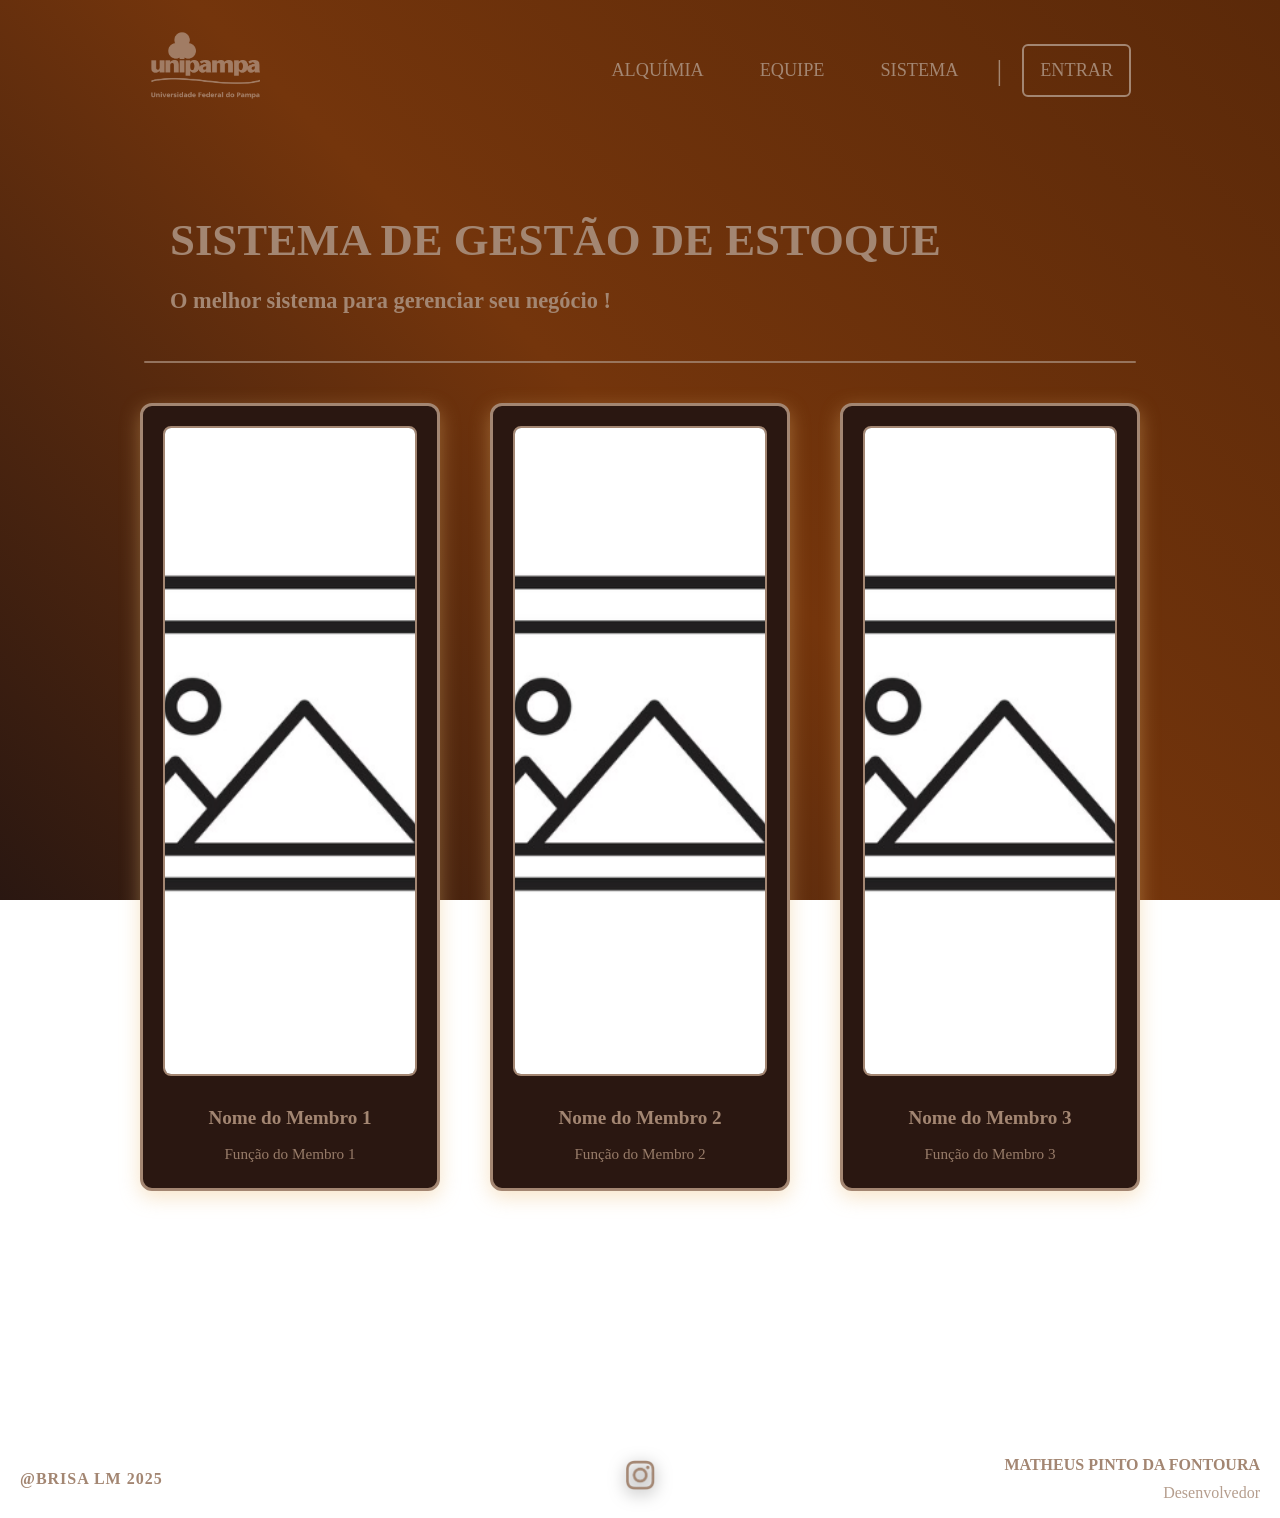
==== equipe_INDEX.html @ 90c3cfab "Nv_Sistema Início do sistema" ====
<!DOCTYPE html>
<html lang="pt-BR">

<head>
  <meta charset="UTF-8" />
  <meta name="viewport" content="width=device-width, initial-scale=1.0" />
  <title>Alquímia Taverna — Equipe</title>
  <link rel="stylesheet" href="SRC/style_INDEX.css" />
</head>

<body>

  <!-- ==================== HEADER (REUTILIZÁVEL) ==================== -->
  <header class="header">
    <div class="header-container">
      <a href="https://unipampa.edu.br/portal/" class="logo-link">
        <img src="SRC/image/Logo_UNIPAMPA.png" alt="UNIPAMPA" class="logo-unipampa" />
      </a>

      <nav class="nav-menu" aria-label="Navegação principal">
        <a class="nav-btn" href="index.html">ALQUÍMIA</a>
        <a class="nav-btn" href="equipe_INDEX.html">EQUIPE</a>
        <a class="nav-btn" href="sistema_INDEX.html">SISTEMA</a>
        <span class="nav-divider">|</span>
        <a href="PHP/in/t_login.php" class="nav-btn btn-entrar">ENTRAR</a>
      </nav>
    </div>
  </header>

  <!-- ==================== CONTEÚDO PRINCIPAL DA PÁGINA ==================== -->
  <main>
    <section id="equipe-page" class="section equipe-page-section">
      <div class="container">

        <!-- TÍTULO DA PÁGINA -->
        <div class="tittle">
          <h1 class="alquimia-title"><strong>SISTEMA DE GESTÃO DE ESTOQUE</strong></h1>
          <h3 class="alquimia-subtitle">O melhor sistema para gerenciar seu negócio !</h3>
        </div>

        <!-- DIVISÓRIA -->
        <div class="title-divider"></div>

        <!-- 3 IMAGENS COM LEGENDAS CENTRALIZADAS -->
        <div class="equipe-grid">
          <div class="equipe-item">
            <img src="SRC/image/img_TEMPORARIO.png" alt="Membro da equipe 1" class="equipe-image" />
            <div class="equipe-legend">
              <h4>Nome do Membro 1</h4>
              <p>Função do Membro 1</p>
            </div>
          </div>

          <div class="equipe-item">
            <img src="SRC/image/img_TEMPORARIO.png" alt="Membro da equipe 2" class="equipe-image" />
            <div class="equipe-legend">
              <h4>Nome do Membro 2</h4>
              <p>Função do Membro 2</p>
            </div>
          </div>

          <div class="equipe-item">
            <img src="SRC/image/img_TEMPORARIO.png" alt="Membro da equipe 3" class="equipe-image" />
            <div class="equipe-legend">
              <h4>Nome do Membro 3</h4>
              <p>Função do Membro 3</p>
            </div>
          </div>
        </div>

    </section>
  </main>

  <!-- ==================== FOOTER ==================== -->
  <footer class="footer">
    <div class="footer-container">

      <!-- LATERAL ESQUERDA -->
      <div class="footer-left">
        <p class="footer-brand"><strong>@BRISA LM 2025</strong></p>
      </div>

      <!-- CENTRO -->
      <div class="footer-center">
        <a href="https://www.instagram.com/alquimiataverna?utm_source=ig_web_button_share_sheet&igsh=ZDNlZDc0MzIxNw=="
          class="link-instagram">
          <img src="SRC/image/icons/26-icon.png" alt="instagram Alquímia Taverna" class="footer-icon" />
        </a>
      </div>

      <!-- LATERAL DIREITA -->
      <div class="footer-right">
        <h2 class="dev-name">MATHEUS PINTO DA FONTOURA</h2>
        <h4 class="dev-role">Desenvolvedor</h4>
      </div>

    </div>
  </footer>
  <script src="SRC/script_INDEX.js"></script>

</body>

</html>
---- SRC/style_INDEX.css ----
/* ========================= FONTES ========================= */
@font-face {
  font-family: "montserrat-arabic semibold";
  src: url("../CSS/FONTS/Montserrat-Arabic-SemiBold.otf");
}

@font-face {
  font-family: "montserrat-arabic light";
  src: url("../CSS/FONTS/Montserrat-Arabic\ Light\ 300.otf");
}

/* ========================= BASE ========================= */
* {
  margin: 0;
  padding: 0;
  box-sizing: border-box;
}

html {
  scroll-behavior: smooth;
}

body {
  font-family: "montserrat-arabic light", "montserrat-arabic semibold";
  color: #a38672;
  background: linear-gradient(45deg, #2a1711, #74350c, #5b2909);
  background-attachment: fixed;
  line-height: 1.8;
}

/* ========================= HEADER ========================= */
.header {
  position: fixed;
  top: 0;
  left: 0;
  right: 0;
  font-size: 1.2em;
  z-index: 1000;
  padding: 30px 26px;
}

.header-container {
  max-width: 80%;
  margin: 0 auto;
  display: flex;
  justify-content: space-between;
  align-items: center;
}

.logo-unipampa {
  height: 70px;
  width: auto;
  transition: 0.3s ease;
}

.logo-unipampa:hover {
  transform: scale(1.05);
}

.nav-menu {
  display: flex;
  align-items: center;
  gap: 20px;
}

.nav-btn {
  background: transparent;
  border: 2px solid transparent;
  color: #a38672;
  padding: 8px 16px;
  cursor: pointer;
  font-family: "montserrat-arabic semibold";
  font-size: 0.95em;
  border-radius: 6px;
  transition: 0.3s ease;
  text-decoration: none;
}

.nav-btn:hover {
  border: 2px solid #a38672;
}

.nav-divider {
  color: #a38672;
  font-size: 1.5em;
}

.btn-entrar {
  background: transparent;
  color: #a38672;
  border: 2px solid #a38672;
  text-decoration: none;
}

.btn-entrar:hover {
  background: #a38672;
  color: #2a1711;
}

/* ========================= HERO ========================= */
.hero {
  position: relative;
  min-height: 100vh;
  display: flex;
  justify-content: center;
  align-items: center;
  text-align: center;
  padding-top: 80px;
  overflow: hidden;
  background: linear-gradient(45deg, #2a1711, #74350c, #5b2909);
}

.hero::before {
  content: "";
  position: absolute;
  inset: 0;
  background-image: url("../IMAGE/fun_INDEX.png");
  background-repeat: no-repeat;
  background-position: center;
  background-size: 900px auto;
  opacity: 0.2;
  z-index: 0;
  pointer-events: none;
}

.hero-content {
  position: relative;
  z-index: 1;
}

.hero-logo {
  width: 660px;
  height: auto;
  margin-bottom: 25px;
  filter: drop-shadow(0 4px 12px rgba(0, 0, 0, 0.5));
}

.hero h1 {
  font-family: "montserrat-arabic semibold";
  font-size: 3.4em;
  margin-bottom: 10px;
  color: #a38672;
}

.hero p {
  font-size: 1.3em;
  color: #a38672;
  margin-bottom: 30px;
}

.cta-btn {
  padding: 12px 32px;
  background: #a38672;
  color: #3a1f17;
  border-radius: 8px;
  border: 2px solid #a38672;
  text-decoration: none;
  font-family: "montserrat-arabic semibold";
  transition: 0.3s ease;
}

.cta-btn:hover {
  background: transparent;
  color: #a38672;
}

/* ========================= ALQUÍMIA ========================= */
.alquimia-section {
  margin: 230px auto 200px auto;
}

/* ========================= CONTAINER ========================= */
.container {
  width: 100%;
  padding-left: 20px;
  padding-right: 20px;
}

.container-equipe {
  max-width: 1100px;
  margin: 0 0 200px 0;
}

/* ========================= PÁGINAS SEM HERO ========================= */
.equipe-page-section {
  margin: 200px auto 50px auto;
  display: flex;
  align-items: center;
  flex-wrap: nowrap;
  flex-direction: column;
}

/* ========================= LAYOUT ALQUÍMIA ========================= */
.alquimia-layout {
  display: flex;
  justify-content: space-evenly;
  flex-wrap: nowrap;
  align-items: center;
}

.tittle {
  text-align: left;
  margin-bottom: 40px;
  margin-left: 150px;
}

.alquimia-title {
  font-family: "montserrat-arabic semibold";
  font-size: 2.8em;
  color: #a38672;
}

.alquimia-subtitle {
  font-size: 1.4em;
  color: #a38672;
}

.title-divider {
  width: 80%;
  height: 2px;
  background-color: #a38672;
  margin: 20px auto 40px auto;
  border-radius: 2px;
  opacity: 0.8;
}

.text {
  flex: 1;
  max-width: 500px;
  line-height: 1.8;
  font-size: 1.15em;
  text-align: justify;
  color: #a38672;
}

.map {
  flex: 1;
  max-width: 500px;
  display: flex;
  flex-direction: column;
  align-items: center;
  gap: 12px;
}

.map-frame {
  width: 100%;
  height: 350px;
  border: 3px solid #a38672;
  border-radius: 12px;
  box-shadow: 0 8px 20px rgba(0, 0, 0, 0.4);
}

.map-location {
  font-family: "montserrat-arabic semibold";
  color: #a38672;
  font-size: 1.1em;
  text-align: center;
}

/* Responsivo Alquímia */
@media (max-width: 900px) {
  .alquimia-layout {
    flex-direction: column;
    align-items: center;
  }

  .text {
    max-width: 100%;
  }

  .map {
    max-width: 100%;
  }

  .map-frame {
    width: 100%;
  }
}

/* ========================= EQUIPE ========================= */
.equipe-grid {
  display: grid;
  grid-template-columns: repeat(3, 1fr);
  gap: 50px;
  max-width: 1000px;
  margin: 40px auto 200px auto;
  justify-items: center;
}

.equipe-item {
  text-align: center;
  background: #2a1711;
  border: 3px solid #a38672;
  border-radius: 12px;
  padding: 20px;
  box-shadow: 0 6px 20px rgba(235, 188, 117, 0.4);
  transition: transform 0.3s ease;
}

.equipe-item:hover {
  transform: translateY(-10px);
}

.equipe-image {
  width: 100%;
  max-width: 650px;
  height: 650px;
  object-fit: cover;
  border-radius: 8px;
  margin-bottom: 15px;
  border: 2px solid #a38672;
}

.equipe-legend h4 {
  font-family: "montserrat-arabic semibold";
  font-size: 1.2em;
  color: #a38672;
  margin-bottom: 5px;
}

.equipe-legend p {
  font-size: 0.95em;
  color: #a38672;
  opacity: 0.9;
  margin: 0;
}

@media (max-width: 768px) {
  .equipe-grid {
    grid-template-columns: 1fr;
    gap: 20px;
  }

  .equipe-image {
    max-width: 200px;
    height: 200px;
  }
}

/* ========================= CARROSSEL (SISTEMA) ========================= */
.sistema-carousel {
  display: flex;
  width: 100%;
  min-height: 50vh;
  align-items: center;
  justify-content: center;
  gap: 16px;
}

.carousel-slider {
  position: relative;
  display: flex;
  align-items: center;
  justify-content: center;
  width: 700px;

  overflow: hidden;
  border: 3px solid #a38672;
  border-radius: 10px;
  box-shadow: 0 10px 30px rgba(218, 174, 108, 0.45);
}

.carousel-track {
  display: flex;
  transition: transform 0.45s ease;
  will-change: transform;
}

.carousel-slide {
  position: absolute;
  width: 100%;
  display: flex;
  flex-direction: column;
  align-items: center;
  justify-content: center;
  border-radius: 20px;
  gap: 14px;
}

.carousel-img {
  width: 100%;
  height: 420px;
  object-fit: cover;
  border-radius: 10px;
  border: 2px solid #a38672;
  display: block;
}

.carousel-legend h4 {
  font-family: "montserrat-arabic semibold";
  margin: 0 0 6px 0;
  color: #a38672;
}

.carousel-legend p {
  margin: auto;
  opacity: 0.9;
}

.btn-prev,
.btn-next {
  background: transparent;
  border: none;
  width: 50px;
  height: 50px;
  transition: 0.2s ease;
  flex-shrink: 0;
  gap: 16px;
}
.btn-prev img,
.btn-next img {
  width: 100%;
  height: auto;
  filter: drop-shadow(0 4px 8px rgba(218, 174, 108, 0.45));
}

.btn-prev:hover,
.btn-next:hover {
  transform: scale(1.08);
}

@media (max-width: 900px) {
  .sistema-carousel {
    gap: 10px;
  }

  .carousel-img {
    height: 320px;
  }

  .carousel-btn {
    width: 46px;
    height: 46px;
  }
}

@media (max-width: 650px) {
  .sistema-carousel {
    flex-direction: column;
  }

  .carousel-btn {
    width: 46px;
    height: 46px;
  }

  .carousel-img {
    height: 260px;
  }
}

/* ========================= FOOTER ========================= */
.footer {
  padding: 10px 20px;
  color: #a38672;
}

.footer-container {
  max-width: 1400px;
  margin: 0 auto;
  display: flex;
  justify-content: space-between;
  align-items: center;
}

.footer-left {
  flex: 1;
  text-align: left;
}

.footer-brand {
  font-family: "montserrat-arabic light";
  font-size: 1em;
  letter-spacing: 1px;
}

.footer-center {
  flex: 0 0 auto;
  text-align: center;
}

.footer-icon {
  height: 30px;
  width: auto;
  filter: drop-shadow(0 4px 8px rgba(0, 0, 0, 0.5));
}

.footer-right {
  flex: 1;
  text-align: right;
}

.dev-name {
  font-family: "montserrat-arabic semibold";
  font-size: 1em;
  color: #a38672;
}

.dev-role {
  font-family: "montserrat-arabic light";
  font-size: 1em;
  margin: 0 0 0;
  font-weight: normal;
  color: #a38672;
  opacity: 0.8;
}

@media (max-width: 768px) {
  .footer-container {
    flex-direction: column;
    gap: 30px;
    text-align: center;
  }

  .footer-left,
  .footer-right {
    text-align: center;
  }
}
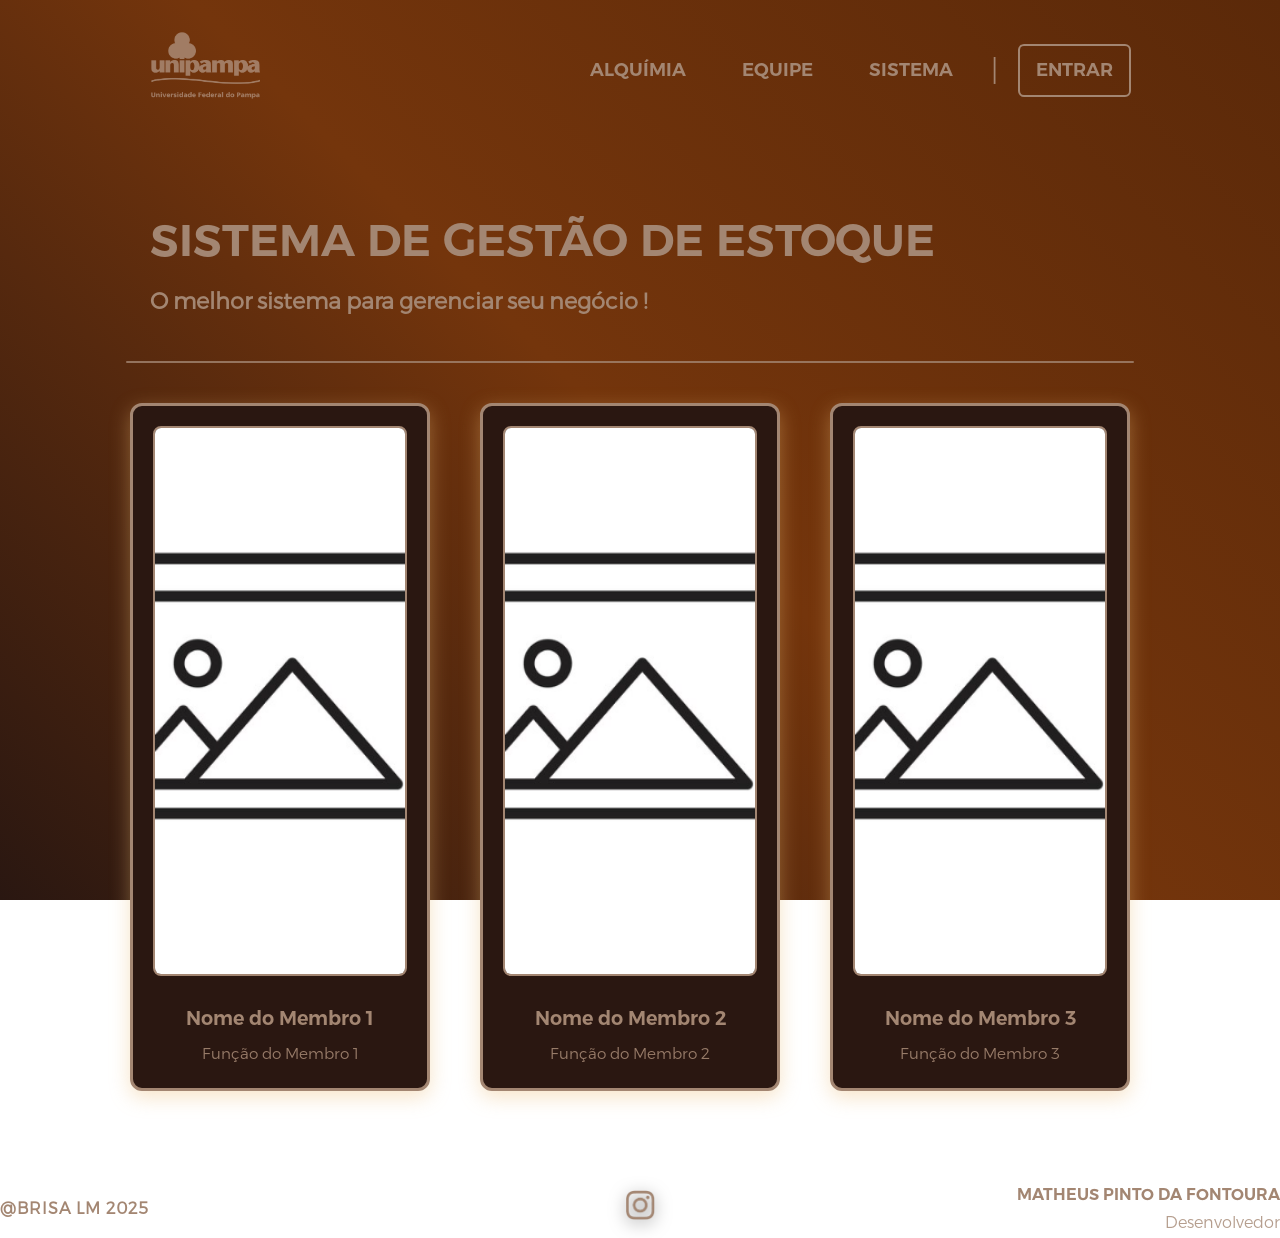
==== commit 357b3584: "Alterando Revisando e corrigindo" ====
--- a/equipe_INDEX.html
+++ b/equipe_INDEX.html
@@ -22,7 +22,7 @@
         <a class="nav-btn" href="equipe_INDEX.html">EQUIPE</a>
         <a class="nav-btn" href="sistema_INDEX.html">SISTEMA</a>
         <span class="nav-divider">|</span>
-        <a href="PHP/in/t_login.php" class="nav-btn btn-entrar">ENTRAR</a>
+        <a href="PHP/in/sist_login.php" class="nav-btn btn-entrar">ENTRAR</a>
       </nav>
     </div>
   </header>
--- a/SRC/style_INDEX.css
+++ b/SRC/style_INDEX.css
@@ -1,12 +1,12 @@
 /* ========================= FONTES ========================= */
 @font-face {
   font-family: "montserrat-arabic semibold";
-  src: url("../CSS/FONTS/Montserrat-Arabic-SemiBold.otf");
+  src: url("../SRC/fonts/Montserrat-Arabic-SemiBold.otf");
 }
 
 @font-face {
   font-family: "montserrat-arabic light";
-  src: url("../CSS/FONTS/Montserrat-Arabic\ Light\ 300.otf");
+  src: url("../SRC/fonts/Montserrat-Arabic-Light300.otf");
 }
 
 /* ========================= BASE ========================= */
@@ -166,13 +166,13 @@
 
 /* ========================= ALQUÍMIA ========================= */
 .alquimia-section {
-  margin: 230px auto 200px auto;
+  margin: 250px auto 200px auto;
 }
 
 /* ========================= CONTAINER ========================= */
 .container {
   width: 100%;
-  padding-left: 20px;
+  padding-left: 20spx;
   padding-right: 20px;
 }
 
@@ -183,7 +183,7 @@
 
 /* ========================= PÁGINAS SEM HERO ========================= */
 .equipe-page-section {
-  margin: 200px auto 50px auto;
+  margin: 200px auto 0px auto;
   display: flex;
   align-items: center;
   flex-wrap: nowrap;
@@ -193,9 +193,10 @@
 /* ========================= LAYOUT ALQUÍMIA ========================= */
 .alquimia-layout {
   display: flex;
-  justify-content: space-evenly;
+  justify-content: center;
   flex-wrap: nowrap;
   align-items: center;
+  gap: 200px;
 }
 
 .tittle {
@@ -283,7 +284,7 @@
   grid-template-columns: repeat(3, 1fr);
   gap: 50px;
   max-width: 1000px;
-  margin: 40px auto 200px auto;
+  margin: 40px auto 0px auto;
   justify-items: center;
 }
 
@@ -303,8 +304,8 @@
 
 .equipe-image {
   width: 100%;
-  max-width: 650px;
-  height: 650px;
+  max-width: 450px;
+  height: 550px;
   object-fit: cover;
   border-radius: 8px;
   margin-bottom: 15px;
@@ -451,7 +452,7 @@
 
 /* ========================= FOOTER ========================= */
 .footer {
-  padding: 10px 20px;
+  margin: 90px auto auto;
   color: #a38672;
 }
 
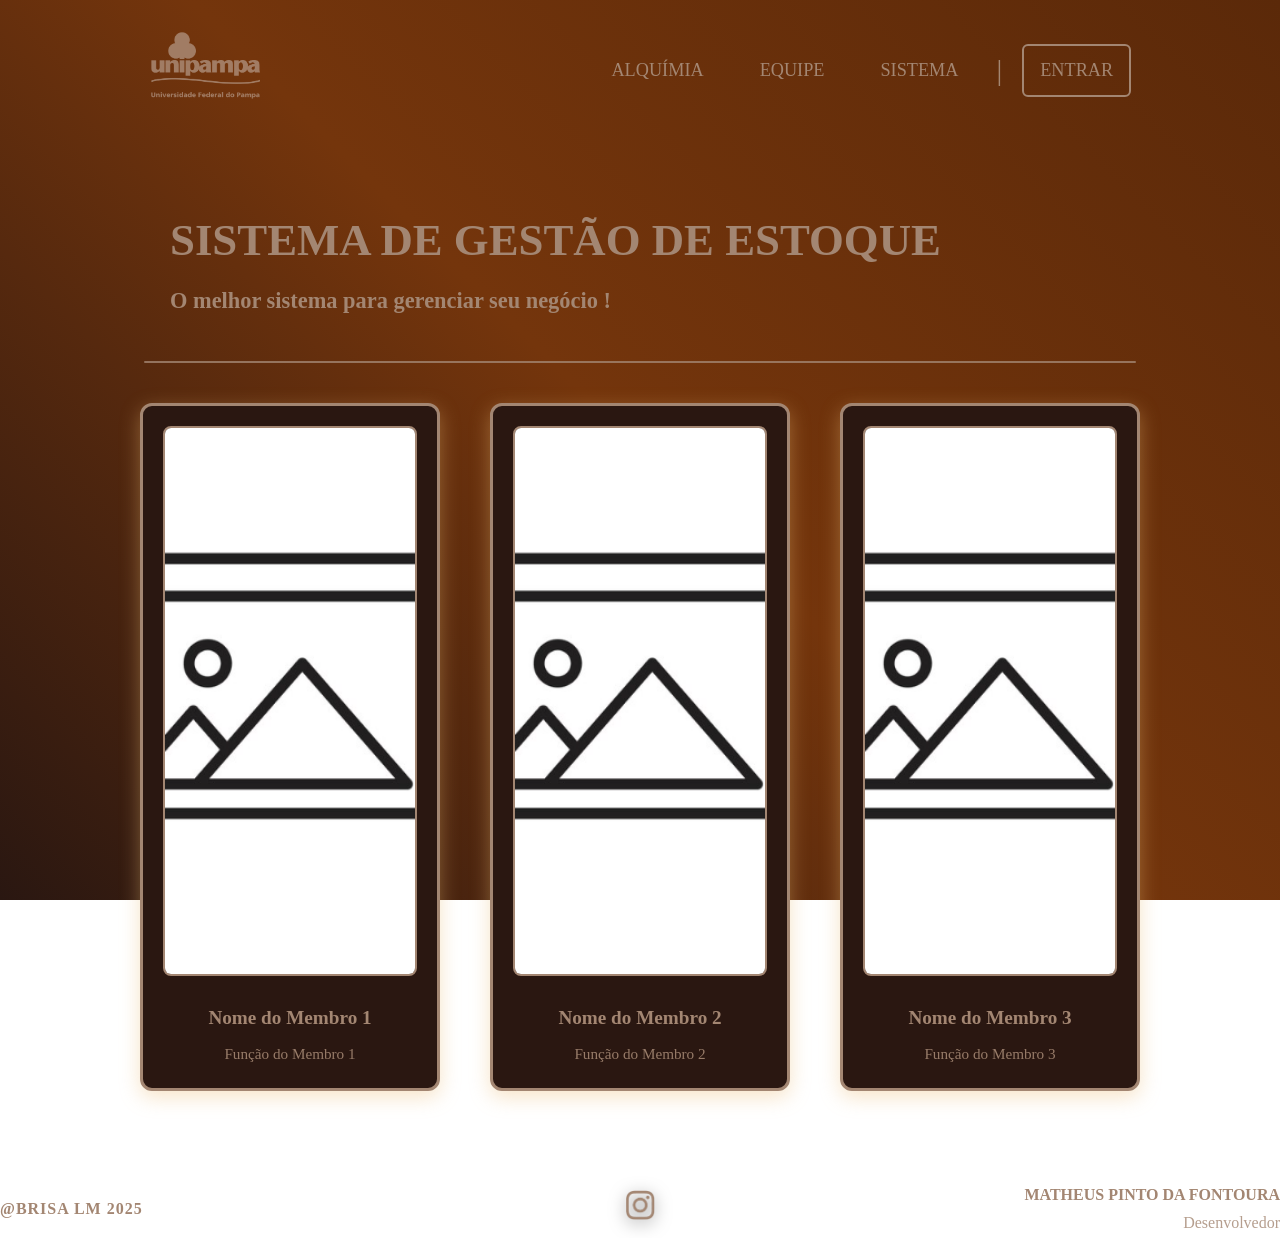
==== commit b67a5e55: "fornecedores arrumado" ====
--- a/equipe_INDEX.html
+++ b/equipe_INDEX.html
@@ -83,7 +83,7 @@
       <!-- CENTRO -->
       <div class="footer-center">
         <a href="https://www.instagram.com/alquimiataverna?utm_source=ig_web_button_share_sheet&igsh=ZDNlZDc0MzIxNw=="
-          class="link-instagram">
+          class="link-instagram" target="_blank" rel="noopener noreferrer">
           <img src="SRC/image/icons/26-icon.png" alt="instagram Alquímia Taverna" class="footer-icon" />
         </a>
       </div>
--- a/SRC/style_INDEX.css
+++ b/SRC/style_INDEX.css
@@ -1,12 +1,12 @@
 /* ========================= FONTES ========================= */
 @font-face {
   font-family: "montserrat-arabic semibold";
-  src: url("../SRC/fonts/Montserrat-Arabic-SemiBold.otf");
+  src: url("../fonts/Montserrat-Arabic-SemiBold.otf");
 }
 
 @font-face {
   font-family: "montserrat-arabic light";
-  src: url("../SRC/fonts/Montserrat-Arabic-Light300.otf");
+  src: url("../fonts/Montserrat-Arabic-Light300.otf");
 }
 
 /* ========================= BASE ========================= */
@@ -172,7 +172,7 @@
 /* ========================= CONTAINER ========================= */
 .container {
   width: 100%;
-  padding-left: 20spx;
+  padding-left: 20px;
   padding-right: 20px;
 }
 
